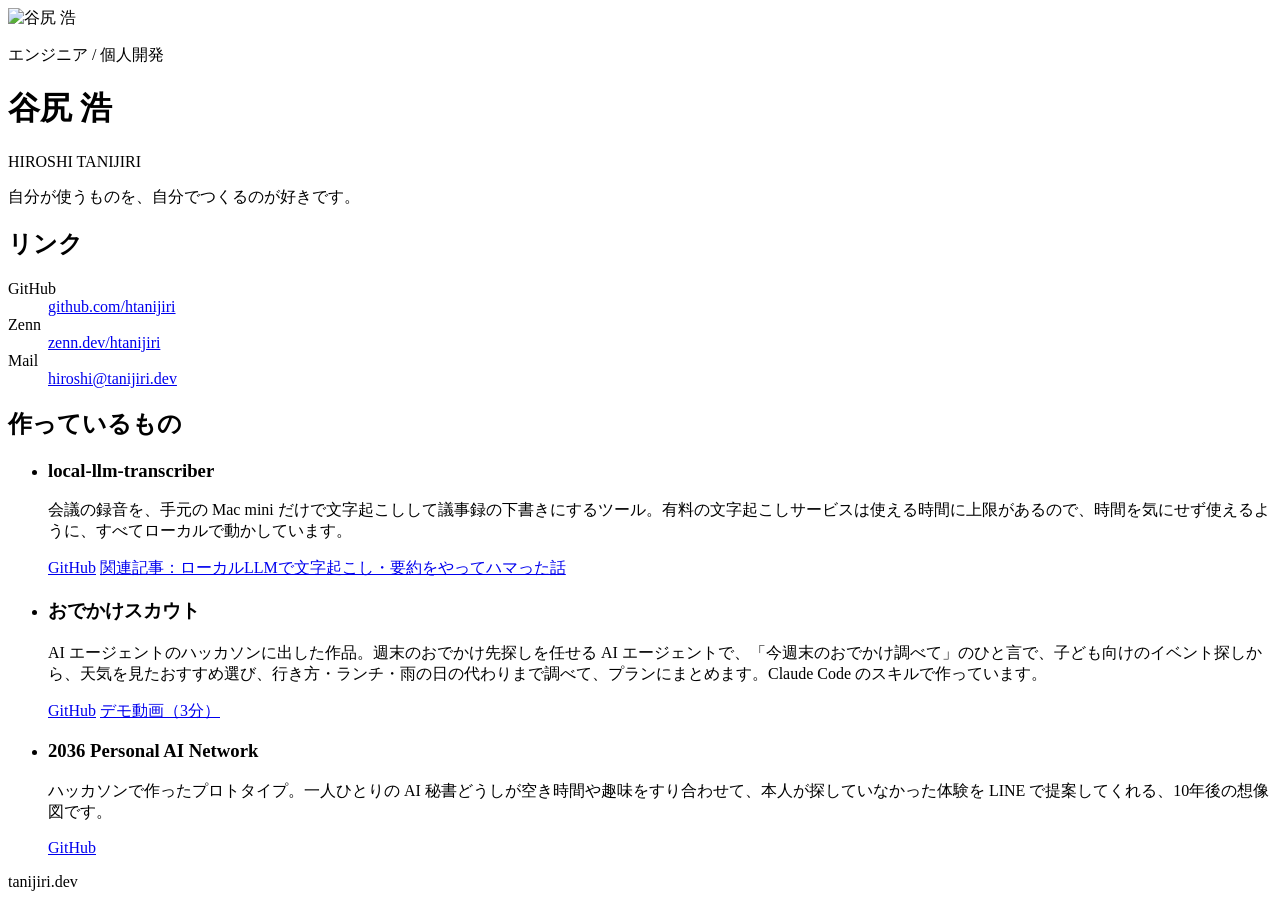
==== public/index.html @ 2d50c8b2 "tanijiri.dev の初版：プロフィールページと公開の準備 - public/：プロフィール（名刺と同じ文言）、リンク、作っているもの3件、404 ページ、アイコンと favicon - scr" ====
<!doctype html>
<html lang="ja">
<head>
  <meta charset="utf-8">
  <meta name="viewport" content="width=device-width, initial-scale=1">
  <title>谷尻 浩 | tanijiri.dev</title>
  <meta name="description" content="エンジニア / 個人開発。自分が使うものを、自分でつくるのが好きです。">
  <meta property="og:title" content="谷尻 浩 | tanijiri.dev">
  <meta property="og:description" content="エンジニア / 個人開発。自分が使うものを、自分でつくるのが好きです。">
  <meta property="og:url" content="https://tanijiri.dev/">
  <meta property="og:type" content="website">
  <meta property="og:locale" content="ja_JP">
  <link rel="canonical" href="https://tanijiri.dev/">
  <link rel="icon" href="/favicon-32.png" sizes="32x32" type="image/png">
  <link rel="apple-touch-icon" href="/apple-touch-icon.png">
  <link rel="stylesheet" href="/style.css">
</head>
<body>
  <main>
    <!-- 名刺の表面と同じ文言。変えるときは名刺と揃える -->
    <header class="profile">
      <img class="profile-icon" src="/icon.webp" alt="谷尻 浩" width="112" height="112">
      <p class="profile-title">エンジニア / 個人開発</p>
      <h1 class="profile-name">谷尻 浩</h1>
      <p class="profile-name-en">HIROSHI TANIJIRI</p>
      <!-- 狭い画面で読点のところで折り返すよう、句ごとに span で包む -->
      <p class="profile-lead"><span>自分が使うものを、</span><span>自分でつくるのが好きです。</span></p>
    </header>

    <!-- 名刺の裏面と同じ連絡先 -->
    <section class="links" aria-labelledby="links-heading">
      <h2 id="links-heading" class="visually-hidden">リンク</h2>
      <dl>
        <div>
          <dt>GitHub</dt>
          <dd><a href="https://github.com/htanijiri">github.com/htanijiri</a></dd>
        </div>
        <div>
          <dt>Zenn</dt>
          <dd><a href="https://zenn.dev/htanijiri">zenn.dev/htanijiri</a></dd>
        </div>
        <div>
          <dt>Mail</dt>
          <dd><a href="mailto:hiroshi@tanijiri.dev">hiroshi@tanijiri.dev</a></dd>
        </div>
      </dl>
    </section>

    <!-- 作っているもの：GitHub で公開しているもの。1項目＝li ひとつ。上から表示順 -->
    <section class="works" aria-labelledby="works-heading">
      <h2 id="works-heading">作っているもの</h2>
      <ul>
        <li class="work">
          <h3>local-llm-transcriber</h3>
          <p>会議の録音を、手元の Mac mini だけで文字起こしして議事録の下書きにするツール。有料の文字起こしサービスは使える時間に上限があるので、時間を気にせず使えるように、すべてローカルで動かしています。</p>
          <p class="work-links">
            <a href="https://github.com/htanijiri/local-llm-transcriber">GitHub</a>
            <a href="https://zenn.dev/htanijiri/articles/01-local-llm-transcribe-gotchas">関連記事：ローカルLLMで文字起こし・要約をやってハマった話</a>
          </p>
        </li>
        <li class="work">
          <h3>おでかけスカウト</h3>
          <p>AI エージェントのハッカソンに出した作品。週末のおでかけ先探しを任せる AI エージェントで、「今週末のおでかけ調べて」のひと言で、子ども向けのイベント探しから、天気を見たおすすめ選び、行き方・ランチ・雨の日の代わりまで調べて、プランにまとめます。Claude Code のスキルで作っています。</p>
          <p class="work-links">
            <a href="https://github.com/htanijiri/odekake-scout">GitHub</a>
            <a href="https://youtu.be/lktilaa-mEE">デモ動画（3分）</a>
          </p>
        </li>
        <li class="work">
          <h3>2036 Personal AI Network</h3>
          <p>ハッカソンで作ったプロトタイプ。一人ひとりの AI 秘書どうしが空き時間や趣味をすり合わせて、本人が探していなかった体験を LINE で提案してくれる、10年後の想像図です。</p>
          <p class="work-links">
            <a href="https://github.com/htanijiri/personal-ai-network">GitHub</a>
          </p>
        </li>
      </ul>
    </section>
  </main>

  <footer>
    <p>tanijiri.dev</p>
  </footer>
</body>
</html>
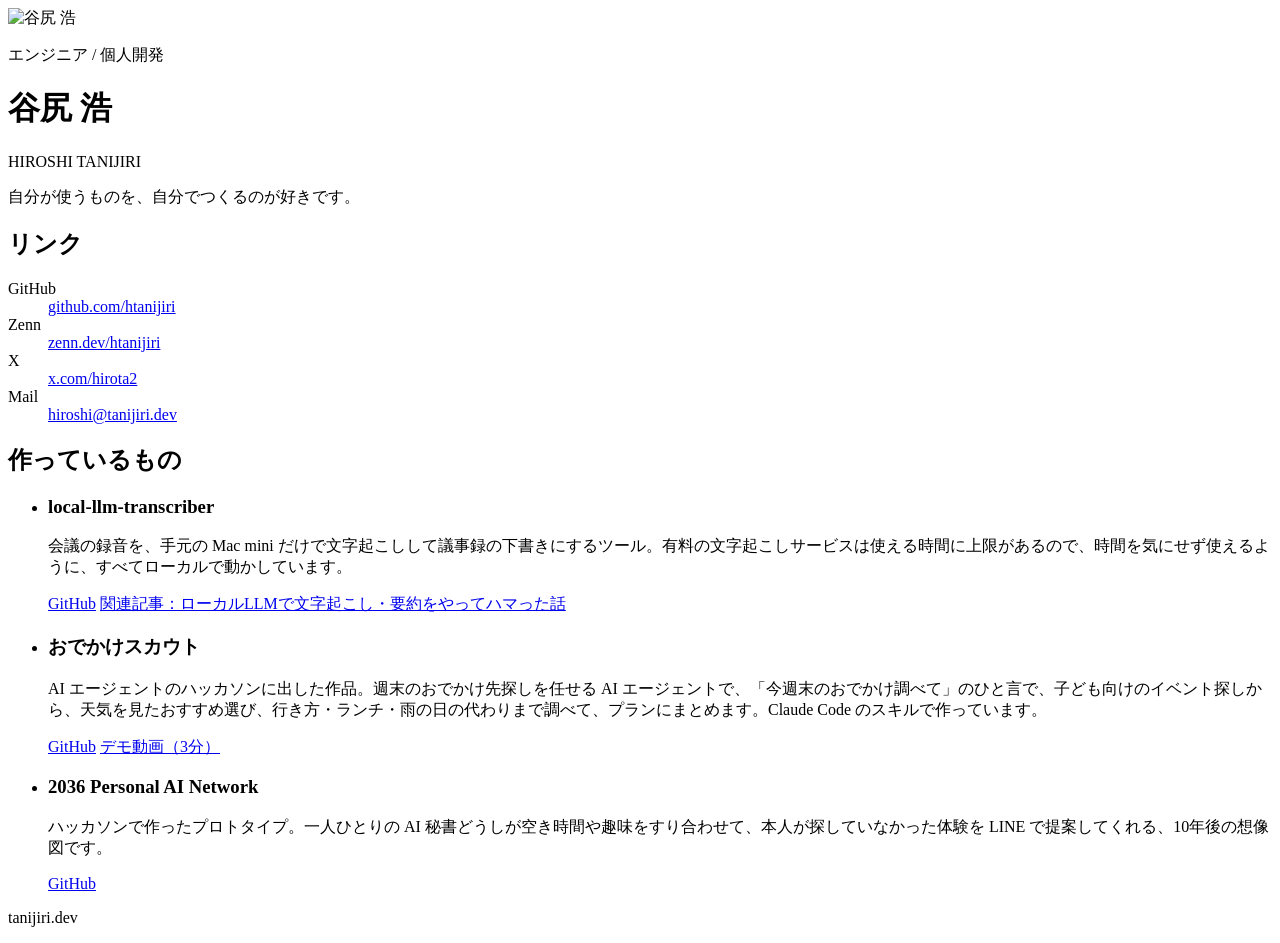
==== commit ff91ecb5: "X へのリンクをサイトに追加（spec 003） - リンク欄に X の行を追加（GitHub / Zenn / X / Mail の順） - scripts/check.sh に、X のリンクと並び" ====
--- a/public/index.html
+++ b/public/index.html
@@ -38,6 +38,10 @@
         <div>
           <dt>Zenn</dt>
           <dd><a href="https://zenn.dev/htanijiri">zenn.dev/htanijiri</a></dd>
+        </div>
+        <div>
+          <dt>X</dt>
+          <dd><a href="https://x.com/hirota2">x.com/hirota2</a></dd>
         </div>
         <div>
           <dt>Mail</dt>
